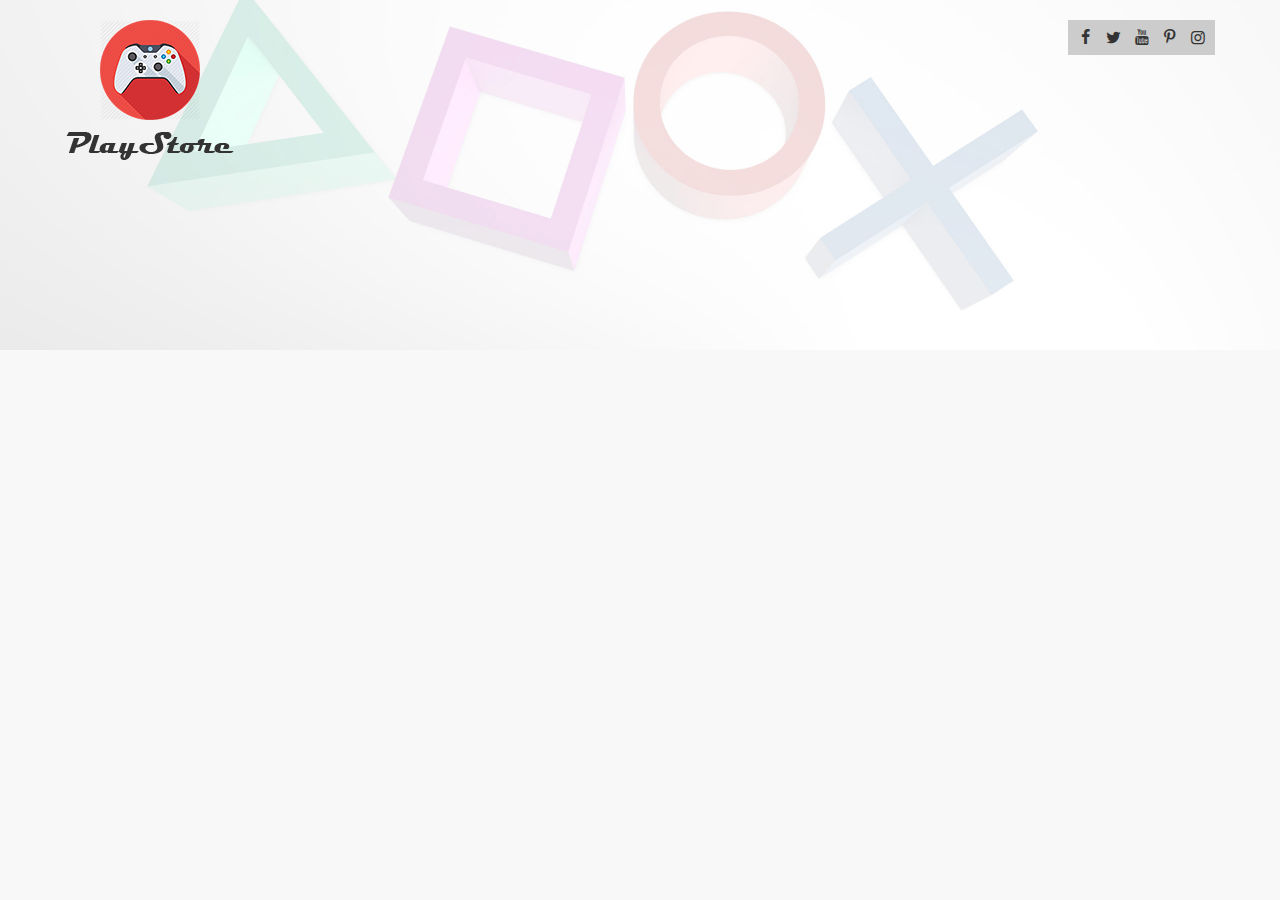
==== contacts.html @ 1346b2e4 "Сделал хедер для страницы контактов" ====
<!DOCTYPE html>
<html lang="ru">
<head>
  <meta charset="UTF-8">
  <title>Контакты - PlayStore</title>
  <link href="css/normalize.css" rel="stylesheet">
  <link href="css/style.css" rel="stylesheet">
  <link href="https://fonts.googleapis.com/css?family=Raleway:400,700,800|Roboto:400,700,900,900i&subset=cyrillic" rel="stylesheet">
  <link href="css/fontello.css" rel="stylesheet">
  <script src="https://api-maps.yandex.ru/2.1/?lang=ru_RU" type="text/javascript"></script>
  <script src="js/geo_object_collection.js" type="text/javascript"></script>
  <style>

    #map {
      position: relative;

      width: 100%;
      height: 100%;
      padding: 0;
      margin: 0;
    }

    .main-header {
      height: 350px;
      padding: 0;
    }

    .main-header .container {
      position: absolute;
      left: 50%;
      z-index: 1;

      transform: translateX(-50%);
    }

    .main-header .index-logo {
      position: absolute;
      top: 20px;
      left: 10px;
    }

    .main-header .header-social {
      position: absolute;
      top: 20px;
      right: 10px;

      background-color: rgba(193, 193, 193, 0.8);
    }
  </style>
</head>
<body>
  <header class="main-header">
    <div id="map">
      <div class="container clearfix">
      <div class="index-logo"><a href="index.html"><img src="img/index-logo.png" width="170" height="140" alt="Play Store"></a></div>
      <div class="header-social">
        <a href="#"><i class="icon icon-facebook"></i></a>
        <a href="#"><i class="icon icon-twitter"></i></a>
        <a href="#"><i class="icon icon-youtube"></i></a>
        <a href="#"><i class="icon icon-pinterest"></i></a>
        <a href="#"><i class="icon icon-instagram"></i></a>
      </div>
    </div>
    </div>
  </header>
</body>
</html>
---- css/style.css ----
body {
  min-width: 1280px;

  font-family: 'Roboto', 'Arial', sans-serif;
  font-size: 14px;

  background-color: #f8f8f8;
}

.container {
  width: 1170px;
  margin: 0 auto;
}

.to-left {
  float: left;
}

.to-right {
  float: right;
}

.clearfix::after {
  content: "";

  display: table;
  clear: both;
}

.main-header {
  min-height: 350px;
  padding-top: 25px;

  background: url("../img/header-bg.jpg") no-repeat center/cover;
}

.index-logo img {
  width: 170px;
  height: 140px;
  margin-bottom: 100px;
}

.header-social {
  padding: 5px;
}

.header-social a {
  display: inline-block;

  vertical-align: top;
  text-align: center;
}

.header-social .icon {
  display: inline-block;
  width: 25px;
  height: 25px;
  border-radius: 50%;

  font-size: 16px;
  line-height: 25px;
  vertical-align: middle;

  color: #333333;
}

.header-social a:hover .icon {
  background-color: #333;
  color: #fff;
}

.header-greeting {
  box-sizing: border-box;
  width: 270px;
  height: 300px;
  margin-top: 200px;
  margin-bottom: 65px;
  padding-top: 40px;
  padding-left: 25px;

  background-color: #94dac0;
  color: #333333;
}

.header-greeting h2 {
  margin: 0;
  margin-bottom: 25px;
  padding: 0;

  font-family: 'Raleway', 'Arial', sans-serif;
  font-size: 30px;
  font-weight: 700;
  line-height: 30px;
}

.header-greeting p {
  margin: 0;
  padding: 0;

  font-family: 'Raleway', 'Arial', sans-serif;
  font-size: 18px;
  font-weight: 700;
  font-style: italic;
  line-height: 14px;
}

.header-slider {
  box-sizing: border-box;
  width: 700px;
  min-height: 330px;
  margin-right: 100px;

  font-family: 'Raleway', 'Arial', sans-serif;
}

.slider-item {
  padding: 10px;
}

.slider-item h1 {
  margin: 0;
  padding: 0;

  font-size: 36px;
  font-weight: 800;
  line-height: 34px;
  text-transform: uppercase;
}

.slider-item p {
  margin: 0;
  margin-bottom: 60px;
  padding: 0;

  font-size: 18px;
  font-weight: 400;
  line-height: 24px;

  color: #000;
}

.header-slider .item-description {
  width: 315px;
}

.btn {
  display: inline-block;
  padding: 20px 30px;
  border: none;
  outline: none;

  font-family: 'Raleway', 'Arial', sans-serif;
  font-size: 14px;
  font-weight: 800;
  text-decoration: none;
  text-transform: uppercase;

  color: #000000;
  background-color: #94dac0;
  cursor: pointer;
}

.btn:hover {
  background-color: #9bfedf;
}

.btn:active {
  transform: scale(0.9);
}

.main-menu {
  width: 270px;

  background: #c55152;
}

.main-menu h2 {
  margin: 0;
  padding: 0;
  height: 20px;
  padding-top: 30px;
  padding-bottom: 25px;
  padding-left: 40px;

  font-family: inherit;
  font-size: 14px;
  font-weight: 700;
  text-transform: uppercase;

  background-color: #333333;
  color: #ffffff;
}

.main-menu ul {
  padding: 0;
  margin: 0;
}

.main-menu li {
  list-style: none;
}

.main-menu a {
  display: block;
  padding: 7px 0;
  padding-left: 40px;

  line-height: 36px;
  text-decoration: none;
  text-transform: uppercase;
  font-family: inherit;
  font-size: 14px;
  font-weight: 900;

  color: #000000;
}

.main-menu a:hover {
  background-color: #333333;
  color: #ffffff;
}

.banner {
  width: 270px;
}

.breadcrumbs {
  margin-top: 40px;
  margin-bottom: 50px;

  font-size: 0;
}

.breadcrumbs a {
  display: inline-block;
  padding: 5px;
  padding-right: 0;

  font-size: 12px;
  text-decoration: none;

  color: #989898;
}

.breadcrumbs a::after {
  content: "\00bb";

  margin-left: 5px;
}

.breadcrumbs a:last-child::after {
  content: none;
}

.breadcrumbs .active {
  padding: 5px;

  background-color: #faef03;
}

.description-full {
  clear: both;
}

.catalog {
  width: 870px;
  margin-bottom: 100px;

  font-family: 'Roboto', 'Arial', sans-serif;
  font-size: 0;
}

.catalog-section {
  margin-bottom: 20px;
}

.catalog-section:last-of-type {
  margin-bottom: 0;
}

.catalog h2 {
  margin: 0;
  padding: 0;
  padding-left: 25px;
  padding-top: 30px;
  padding-bottom: 40px;

  font-size: 22px;
  font-weight: 900;
  font-style: italic;
  text-transform: uppercase;

  color: #707070;
}

.catalog-item {
  display: inline-block;
  width: 270px;
  margin-right: 30px;
  margin-bottom: 30px;

  vertical-align: top;
}

.catalog-item:nth-of-type(3n) {
  margin-right: 0;
}

.catalog-item:hover {
  box-shadow: 0 0 20px #333;
}

.catalog-item a {
  display: block;
  padding: 10px;

  text-decoration: none;
  font-size: 14px;
  font-style: italic;
  font-weight: 900;

  background-color: #ffffff;
  color: #333333;
}

.catalog-item img {
  display: block;
  margin-bottom: 20px;
}

.catalog-item h1 {
  float: left;
  margin: 0;
  padding: 0;
  width: 170px;

  font-size: 14px;
}

.item-price {
  float: right;

  font-size: 18px;
}

.item-price span {
  display: block;
}

.item-price span::before,
.description-price span::before {
  content: '\f158';

  display: inline-block;
  width: 1em;
  margin-right: .2em;
  margin-left: 0;

  font-family: "fontello";
  font-style: italic;
  font-weight: normal;
  font-variant: normal;
  text-transform: none;
  text-decoration: inherit;
  text-align: center;
  line-height: 1em;
  speak: none;

  -webkit-font-smoothing: antialiased;
  -moz-osx-font-smoothing: grayscale;
}

.price-old {
  font-size: 14px;
  text-decoration: line-through;

  color: #e24602;
}

.description-gallery {
  width: 370px;
  margin-right: 40px;
  margin-bottom: 35px;

  font-size: 0;
}

.description-gallery figure {
  display: inline-block;
  margin: 0;
  margin-right: 5px;
  margin-bottom: 5px;

  cursor: pointer;
}

.description-gallery figure:last-child {
  margin-right: 0;
}

.item-description h1 {
  margin: 0;
  padding: 0;
  padding-bottom: 50px;

  font-size: 24px;
  font-weight: 700;
  text-transform: uppercase;

  color: #353535;
}

.description-price {
  margin-bottom: 30px;

  font-size: 24px;
  font-style: italic;
  font-weight: 700;

  color: #111111;
}

.description-short {
  clear: both;
  max-width: 450px;
  border-top: 1px solid rgba(51, 51, 51, 0.1);
  border-bottom:  1px solid rgba(51, 51, 51, 0.1);
  padding: 20px 0;
  margin-bottom: 20px;
}

.description-short h2 {
  margin: 0;
  padding: 0;
  margin-bottom: 10px;

  font-size: 12px;
  font-weight: 400;
  text-transform: uppercase;

  color: #353535;
}

.description-short p {
  margin: 0;
  padding: 0;
  max-width: 450px;

  font-size: 12px;
  font-weight: 400;

  color: #707070;
}

.item-description .btn {
  display: block;
  margin: 0 auto;
}

.description-full {
  margin-bottom: 80px;

  font-size: 12px;

  color: #808080;
}

.description-full h2 {
  box-sizing: border-box;
  margin: 0;
  margin-left: 20px;
  padding: 10px 15px;
  padding-right: 0;
  width: 170px;
  height: 35px;

  font-size: 12px;
  font-weight: 400;
  text-transform: uppercase;

  color: #333333;
  background: #c55152
}

.description-full h3 {
  margin: 0;
  padding: 0;

  font-size: 12px;
  font-weight: 400;
  text-transform: uppercase;
}

.description-full p {
  margin-left: 20px;
}

.description-full .border {
  padding: 10px;
  border: 1px solid rgba(51, 51, 51, 0.1);
}

.relative-product {
  clear: both;
  padding: 20px 0;
}

.relative-product h2 {
  padding: 0;
  margin: 0;
  margin-bottom: 40px;

  font-family: 'Raleway', 'Arial', sans-serif;
  font-size: 30px;
  font-weight: 700;
  font-style: italic;
  text-transform: uppercase;

  color: #333333;
}

.product-recomend {
  margin-bottom: 80px;
}

.product-recent {
  margin-bottom: 80px;
}

.brandlist {
  clear: both;
  padding: 15px;

  text-align: center;

  background: #fff;
}

.brandlist img {
  margin-right: 20px;
}

.brandlist img:last-of-type {
  margin-right: 0;
}

.feed {
  padding-top: 55px;
  padding-bottom: 60px;

  font-size: 0;

  background-color: #eaeaea;
}

.feed-header {
  padding-bottom: 30px;

  font-size: 22px;
  font-weight: 900;
  font-style: italic;

  text-align: center;

  color: #333333;
}

.feed-header span {
  font-size: 18px;
}

.feed-img {
  display: inline-block;
  border: 8px solid #fff;
  margin-right: 12px;

  background-color: #eaeaea;
}

.feed-img:last-of-type {
  margin-right: 0;
}

.footer-top {
  font-size: 0;
}

.big-btn {
  display: inline-block;
  width: 390px;
  height: 150px;

  text-align: center;
}

.big-btn-fb {
  background-color: #3b5997;
}

.big-btn-tw {
  background-color: #3fccfd;
}

.big-btn-pint {
  background-color: #cb2027;
}

.big-btn .icon {
  font-size: 60px;
  line-height: 150px;
  vertical-align: middle;

  color: #fff;
}

.footer-middle {
  background-color: #373737;
  color: #ffffff;
}

.footer-middle .container {
  box-sizing: border-box;
  padding: 50px 25px;
}

.footer-column {
  float: left;
  max-width: 270px;
  margin-right: 45px;

  font-size: 12px
}

.footer-column:last-child {
  margin-right: 0;
}

.footer-menu {
  margin-right: 90px;
}

.menu-column {
  padding: 0;
  margin: 0;

  list-style: none;
  line-height: 18px;
}

.menu-column a {
  text-decoration: none;
  color: #ffffff;
}

.footer-column h2 {
  margin: 0;
  padding: 0;
  margin-bottom: 30px;

  font-size: 18px;
}

.column-subscribe p {
  max-width: 195px;
}

.column-subscribe form {
  margin-bottom: 45px;

  font-size: 0;
}

.column-subscribe input[type="email"] {
  box-sizing: border-box;
  width: 180px;
  height: 30px;
  margin: 0;
  padding: 10px 0;
  padding-left: 20px;
  border: none;

  font-family: inherit;
  font-size: 12px;
  font-weight: 700;
  text-transform: uppercase;

  background-color: #fff51f;
  color: rgba(51, 51, 51, 0.45);
}

.column-subscribe button {
  box-sizing: border-box;
  padding: 0;
  margin: 0;
  border: none;
  width: 70px;
  height: 30px;

  text-transform: uppercase;
  font-family: inherit;
  font-size: 12px;
  font-weight: 400;

  background-color: #000000;
  color: #ffffff;
}

.column-subscribe button:hover {
  cursor: pointer;
}

.pay-services {
  font-size: 0;
}

.pay-services img {
  margin-right: 10px
}

.pay-services img:last-child {
  margin-right: 0;
}

.column-about-us {
  max-width: 230px;
}

.column-about-us p {
  margin-bottom: 15px;
}

.about-us-contact {
  margin-bottom: 15px;
}

.about-us-contact span {
  font-size: 14px;
}

.about-us-contact span:nth-child(odd) {
  margin-right: 20px;
}

.contact-email {
  color: #faef03;
}

.footer-bottom {
  min-height: 50px;

  font-size: 12px;
  line-height: 20px;

  background-color: #333333;
  color: #dad9d9;
}

.footer-copyright {
  padding: 15px 0;
}

.copyright-title {
  text-transform: uppercase;
}

.footer-social {
  padding: 15px 0;
}

.footer-social a {
  display: inline-block;
  height: 20px;

  vertical-align: top;
  text-align: center;
  line-height: 20px;
}

.footer-social .icon {
  display: inline-block;
  width: 20px;
  height: 20px;
  border-radius: 50%;

  font-size: 15px;
  line-height: 20px;
  vertical-align: middle;

  color: #fff;
}

.footer-social a:hover .icon {
  background-color: #fff;
  color: #333;
}
---- css/fontello.css ----
@font-face {
  font-family: 'fontello';
  src: url('../font/fontello.eot?43715284');
  src: url('../font/fontello.eot?43715284#iefix') format('embedded-opentype'),
       url('../font/fontello.woff2?43715284') format('woff2'),
       url('../font/fontello.woff?43715284') format('woff'),
       url('../font/fontello.ttf?43715284') format('truetype'),
       url('../font/fontello.svg?43715284#fontello') format('svg');
  font-weight: normal;
  font-style: normal;
}
/* Chrome hack: SVG is rendered more smooth in Windozze. 100% magic, uncomment if you need it. */
/* Note, that will break hinting! In other OS-es font will be not as sharp as it could be */
/*
@media screen and (-webkit-min-device-pixel-ratio:0) {
  @font-face {
    font-family: 'fontello';
    src: url('../font/fontello.svg?43715284#fontello') format('svg');
  }
}
*/

 [class^="icon-"]:before, [class*=" icon-"]:before {
  font-family: "fontello";
  font-style: normal;
  font-weight: normal;
  speak: none;

  display: inline-block;
  text-decoration: inherit;
  width: 1em;
  margin-right: .2em;
  text-align: center;
  /* opacity: .8; */

  /* For safety - reset parent styles, that can break glyph codes*/
  font-variant: normal;
  text-transform: none;

  /* fix buttons height, for twitter bootstrap */
  line-height: 1em;

  /* Animation center compensation - margins should be symmetric */
  /* remove if not needed */
  margin-left: .2em;

  /* you can be more comfortable with increased icons size */
  /* font-size: 120%; */

  /* Font smoothing. That was taken from TWBS */
  -webkit-font-smoothing: antialiased;
  -moz-osx-font-smoothing: grayscale;

  /* Uncomment for 3D effect */
  /* text-shadow: 1px 1px 1px rgba(127, 127, 127, 0.3); */
}

.icon-twitter:before { content: '\f099'; } /* '' */
.icon-facebook:before { content: '\f09a'; } /* '' */
.icon-rss:before { content: '\f09e'; } /* '' */
.icon-pinterest-circled:before { content: '\f0d2'; } /* '' */
.icon-gplus:before { content: '\f0d5'; } /* '' */
.icon-rouble:before { content: '\f158'; } /* '' */
.icon-youtube:before { content: '\f167'; } /* '' */
.icon-instagram:before { content: '\f16d'; } /* '' */
.icon-tumblr:before { content: '\f173'; } /* '' */
.icon-pinterest:before { content: '\f231'; } /* '' */
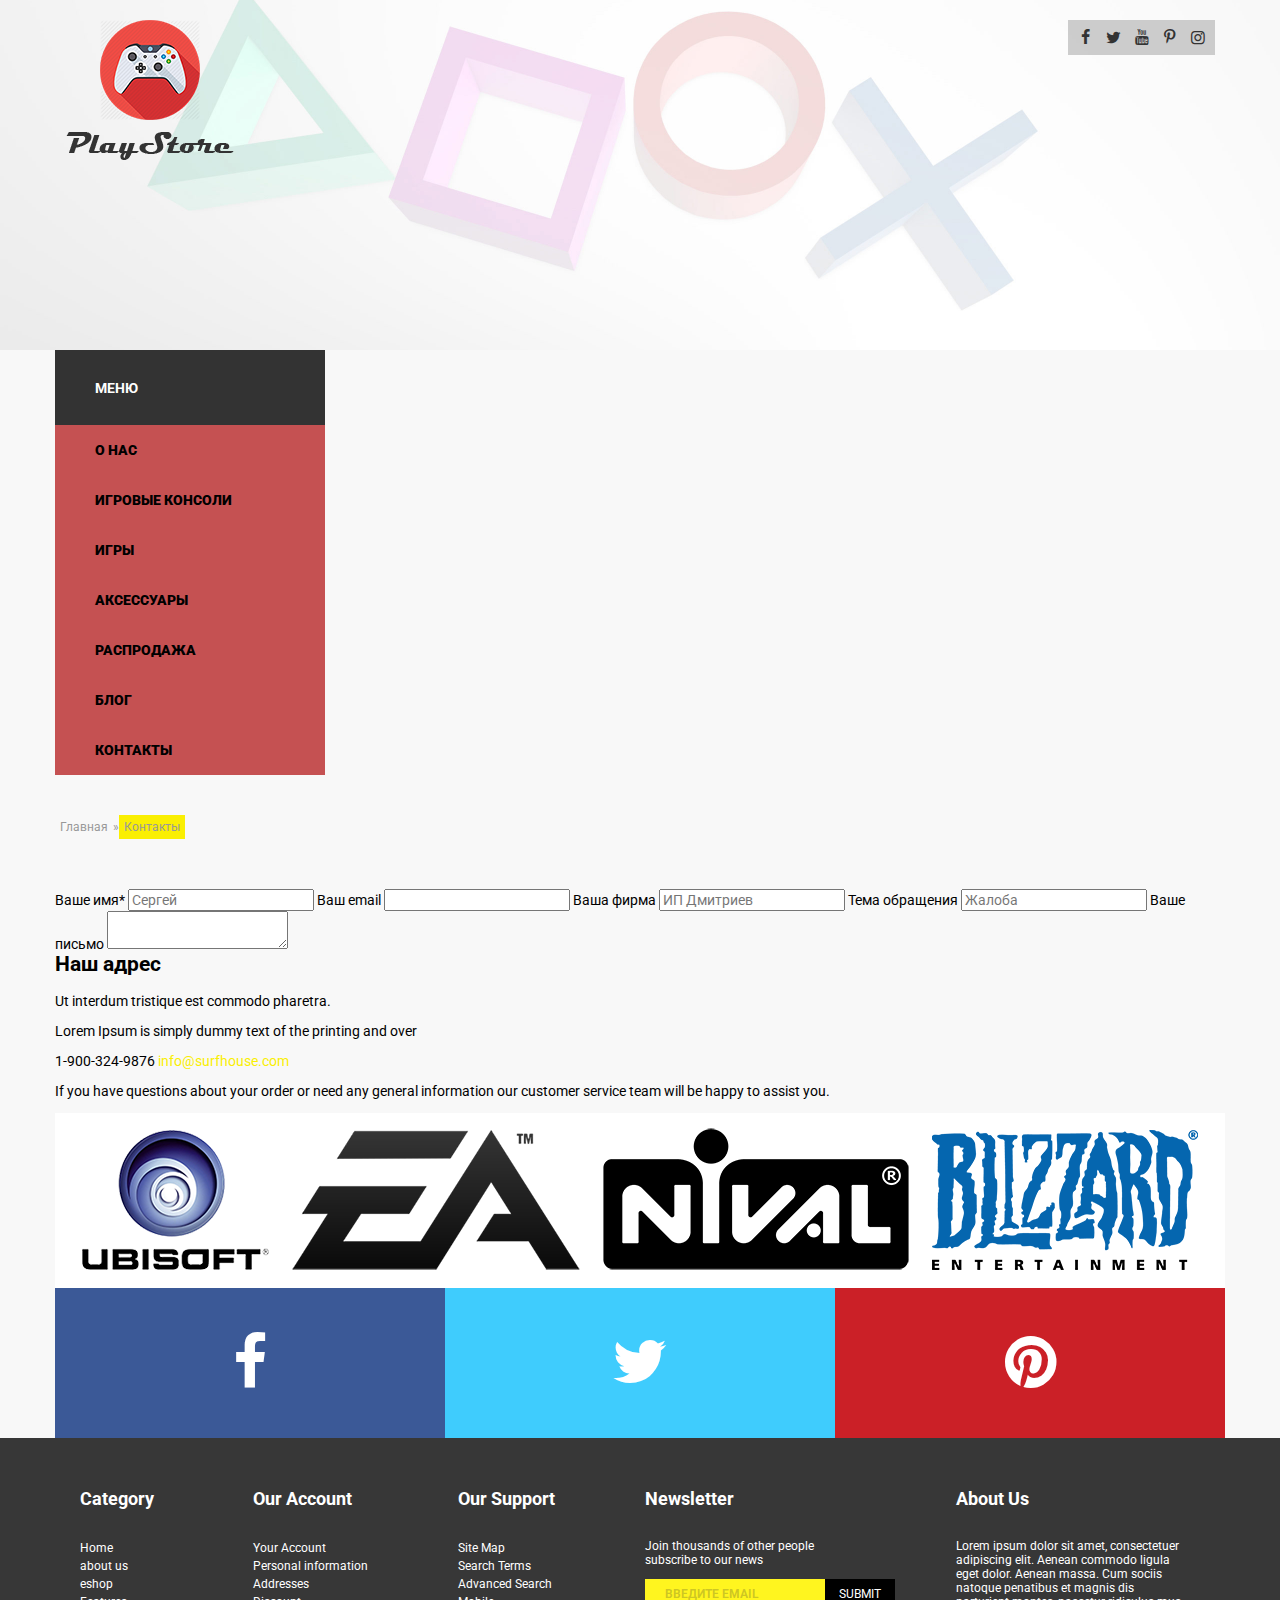
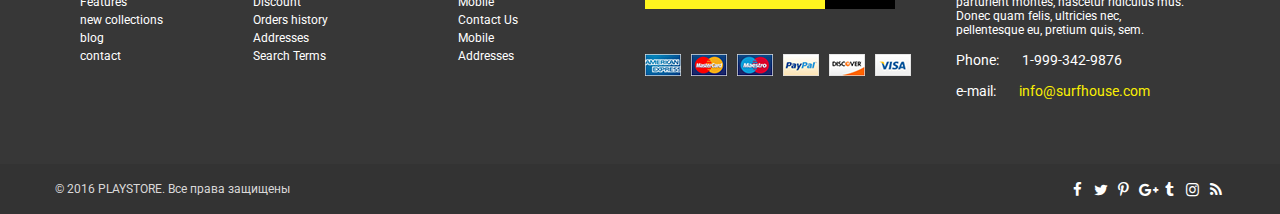
==== commit 04c92bd0: "Готова разметка страницы контактов" ====
--- a/contacts.html
+++ b/contacts.html
@@ -52,16 +52,156 @@
   <header class="main-header">
     <div id="map">
       <div class="container clearfix">
-      <div class="index-logo"><a href="index.html"><img src="img/index-logo.png" width="170" height="140" alt="Play Store"></a></div>
-      <div class="header-social">
-        <a href="#"><i class="icon icon-facebook"></i></a>
-        <a href="#"><i class="icon icon-twitter"></i></a>
-        <a href="#"><i class="icon icon-youtube"></i></a>
-        <a href="#"><i class="icon icon-pinterest"></i></a>
-        <a href="#"><i class="icon icon-instagram"></i></a>
-      </div>
-    </div>
+        <div class="index-logo"><a href="index.html"><img src="img/index-logo.png" width="170" height="140" alt="Play Store"></a></div>
+        <div class="header-social">
+          <a href="#"><i class="icon icon-facebook"></i></a>
+          <a href="#"><i class="icon icon-twitter"></i></a>
+          <a href="#"><i class="icon icon-youtube"></i></a>
+          <a href="#"><i class="icon icon-pinterest"></i></a>
+          <a href="#"><i class="icon icon-instagram"></i></a>
+        </div>
+      </div>
     </div>
   </header>
+  <div class="container clearfix">
+    <div class="to-left">
+      <nav class="main-menu">
+        <h2>Меню</h2>
+        <ul>
+          <li><a href="#">О нас</a></li>
+          <li><a href="#">Игровые консоли</a></li>
+          <li><a href="#">Игры</a></li>
+          <li><a href="#">Аксессуары</a></li>
+          <li><a href="#">Распродажа</a></li>
+          <li><a href="#">Блог</a></li>
+          <li><a href="#">Контакты</a></li>
+        </ul>
+      </nav>
+      <div class="banner"></div>
+    </div>
+    <div class="to-right">
+      <main>
+        <div class="breadcrumbs">
+          <a href="index.html">Главная</a>
+          <a class="active" href="#">Контакты</a>
+        </div>
+        <form class="contact-message to-left" action="">
+          <label for="name">Ваше имя*</label>
+          <input type="text" id="name" placeholder="Сергей" required>
+          <label for="email">Ваш email</label>
+          <input type="email" id="email" plsceholder="email@domen.ru" required>
+          <label for="company">Ваша фирма</label>
+          <input type="text" id="company" placeholder="ИП Дмитриев">
+          <label for="subject">Тема обращения</label>
+          <input type="text" id="subject" placeholder="Жалоба" required>
+          <label for="message">Ваше письмо</label>
+          <textarea id="message"></textarea>
+        </form>
+        <section class="contact-address">
+          <h2>Наш адрес</h2>
+          <p>Ut interdum tristique est commodo pharetra.</p>
+          <p>Lorem Ipsum is simply dummy text of the printing and over</p>
+          <span class="contact-phone">1-900-324-9876</span>
+          <span class="contact-email">info@surfhouse.com</span>
+          <p>If you have questions about your order or need any general information our customer service team will be happy to assist you.</p>
+        </section>
+      </main>
+      <aside class="brandlist">
+        <img src="img/ubisoft-logo.png" alt="Ubisoft Logo" title="Ubisoft">
+        <img src="img/EA-logo.png" alt="EA Logo" title="EA">
+        <img src="img/nival-logo.png" alt="Nival Logo" title="Nival">
+        <img src="img/blizzard-logo.png" alt="Blizzard">
+      </aside>
+    </div>
+  </div>
+  <footer class="main-footer">
+    <div class="footer-top">
+      <div class="container">
+        <a href="#" class="big-btn big-btn-fb"><i class="icon icon-facebook"></i></a>
+        <a href="#" class="big-btn big-btn-tw"><i class="icon icon-twitter"></i></a>
+        <a href="#" class="big-btn big-btn-pint"><i class="icon icon-pinterest-circled"></i></a>
+      </div>
+    </div>
+    <div class="footer-middle">
+      <div class="container clearfix">
+        <section class="footer-column footer-menu">
+          <h2>Category</h2>
+          <ul class="menu-column">
+            <li><a href="#">Home</a></li>
+            <li><a href="#">about us</a></li>
+            <li><a href="#">eshop</a></li>
+            <li><a href="#">Features</a></li>
+            <li><a href="#">new collections</a></li>
+            <li><a href="#">blog</a></li>
+            <li><a href="#">contact</a></li>
+          </ul>
+        </section>
+        <section class="footer-column footer-menu">
+          <h2>Our Account</h2>
+          <ul class="menu-column">
+            <li><a href="#">Your Account</a></li>
+            <li><a href="#">Personal information</a></li>
+            <li><a href="#">Addresses</a></li>
+            <li><a href="#">Discount</a></li>
+            <li><a href="#">Orders history</a></li>
+            <li><a href="#">Addresses</a></li>
+            <li><a href="#">Search Terms</a></li>
+          </ul>
+        </section>
+        <section class="footer-column footer-menu">
+          <h2>Our Support</h2>
+          <ul class="menu-column">
+            <li><a href="#">Site Map</a></li>
+            <li><a href="#">Search Terms</a></li>
+            <li><a href="#">Advanced Search</a></li>
+            <li><a href="#">Mobile</a></li>
+            <li><a href="#">Contact Us</a></li>
+            <li><a href="#">Mobile</a></li>
+            <li><a href="#">Addresses</a></li>
+          </ul>
+        </section>
+        <section class="footer-column column-subscribe">
+          <h2>Newsletter</h2>
+          <p>Join thousands of&nbsp;other people subscribe to&nbsp;our news</p>
+          <form action="">
+            <input type="email" placeholder="Введите email">
+            <button type="submit">Submit</button>
+          </form>
+          <div class="pay-services">
+            <img src="img/aex.jpg" width="36" height="22" alt="aex">
+            <img src="img/mastercard.jpg" width="36" height="22" alt="mastercard">
+            <img src="img/maestro.jpg" width="36" height="22" alt="maestro">
+            <img src="img/paypal.jpg" width="36" height="22" alt="paypal">
+            <img src="img/discover.jpg" width="36" height="22" alt="discover">
+            <img src="img/visa.jpg" width="36" height="22" alt="visa">
+          </div>
+        </section>
+        <section class="footer-column column-about-us">
+          <h2>About Us</h2>
+          <p>Lorem ipsum dolor sit amet, consectetuer adipiscing elit. Aenean commodo ligula eget dolor. Aenean massa. Cum sociis natoque penatibus et magnis dis parturient montes, nascetur ridiculus mus. Donec quam felis, ultricies nec, pellentesque eu, pretium quis, sem.</p>
+          <div class="about-us-contact"><span>Phone:</span>
+          <span>1-999-342-9876</span></div>
+          <div class="about-us-contact"><span>e-mail:</span>
+          <span class="contact-email">info@surfhouse.com</span></div>
+        </section>
+      </div>
+    </div>
+    <div class="footer-bottom">
+      <div class="container">
+        <div class="footer-copyright to-left">
+          &copy; 2016 <span class="copyright-title">PlayStore</span>. Все права защищены
+        </div>
+        <div class="footer-social to-right">
+          <a href="#"><i class="icon icon-facebook"></i></a>
+          <a href="#"><i class="icon icon-twitter"></i></a>
+          <a href="#"><i class="icon icon-pinterest"></i></a>
+          <a href="#"><i class="icon icon-gplus"></i></a>
+          <a href="#"><i class="icon icon-tumblr"></i></a>
+          <a href="#"><i class="icon icon-instagram"></i></a>
+          <a href="#"><i class="icon icon-rss"></i></a>
+        </div>
+      </div>
+    </div>
+  </footer>
 </body>
 </html>
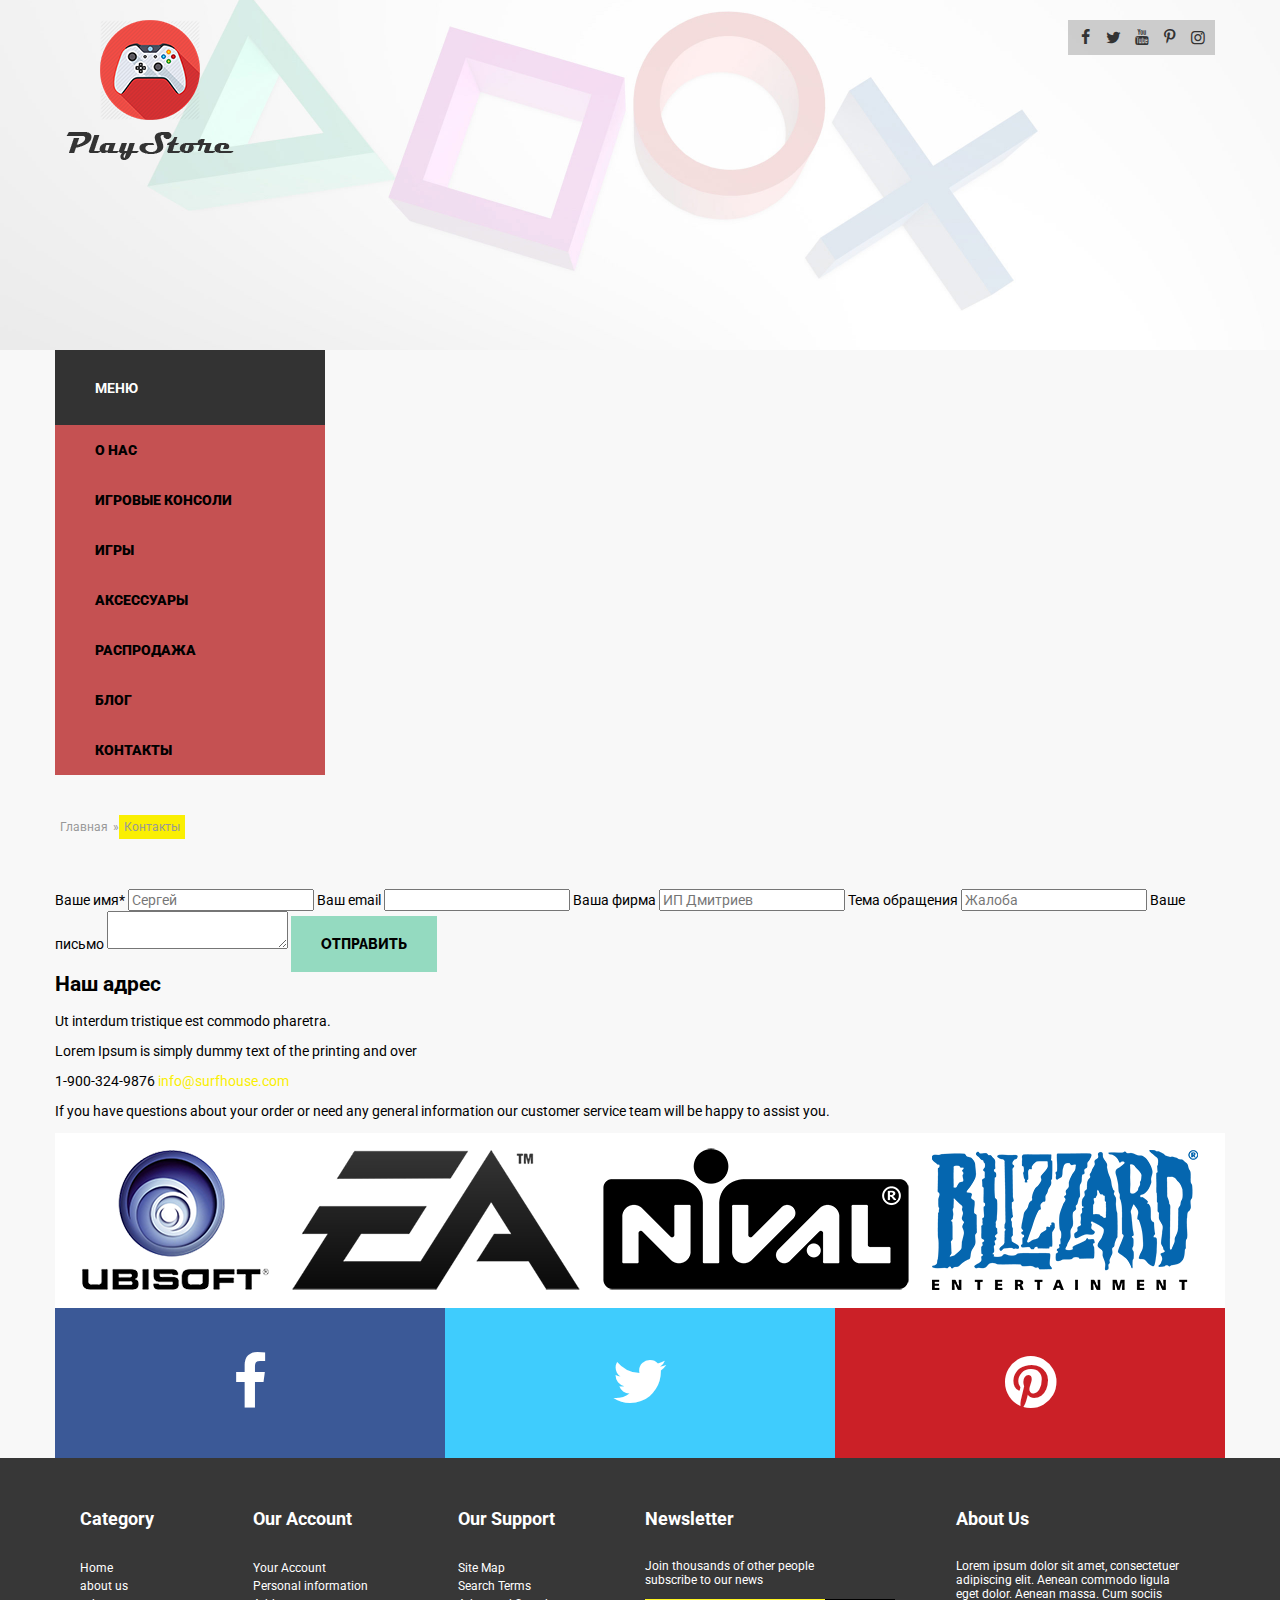
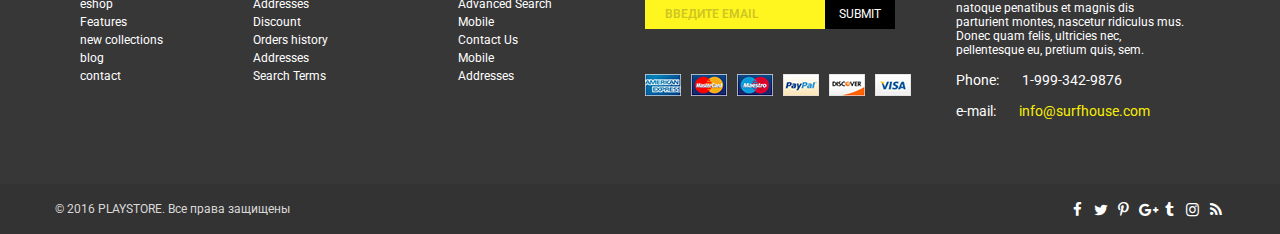
==== commit 553d1193: "Добавил кнопку отправки сообщения" ====
--- a/contacts.html
+++ b/contacts.html
@@ -96,6 +96,7 @@
           <input type="text" id="subject" placeholder="Жалоба" required>
           <label for="message">Ваше письмо</label>
           <textarea id="message"></textarea>
+          <button class="btn" type="submit">Отправить</button>
         </form>
         <section class="contact-address">
           <h2>Наш адрес</h2>
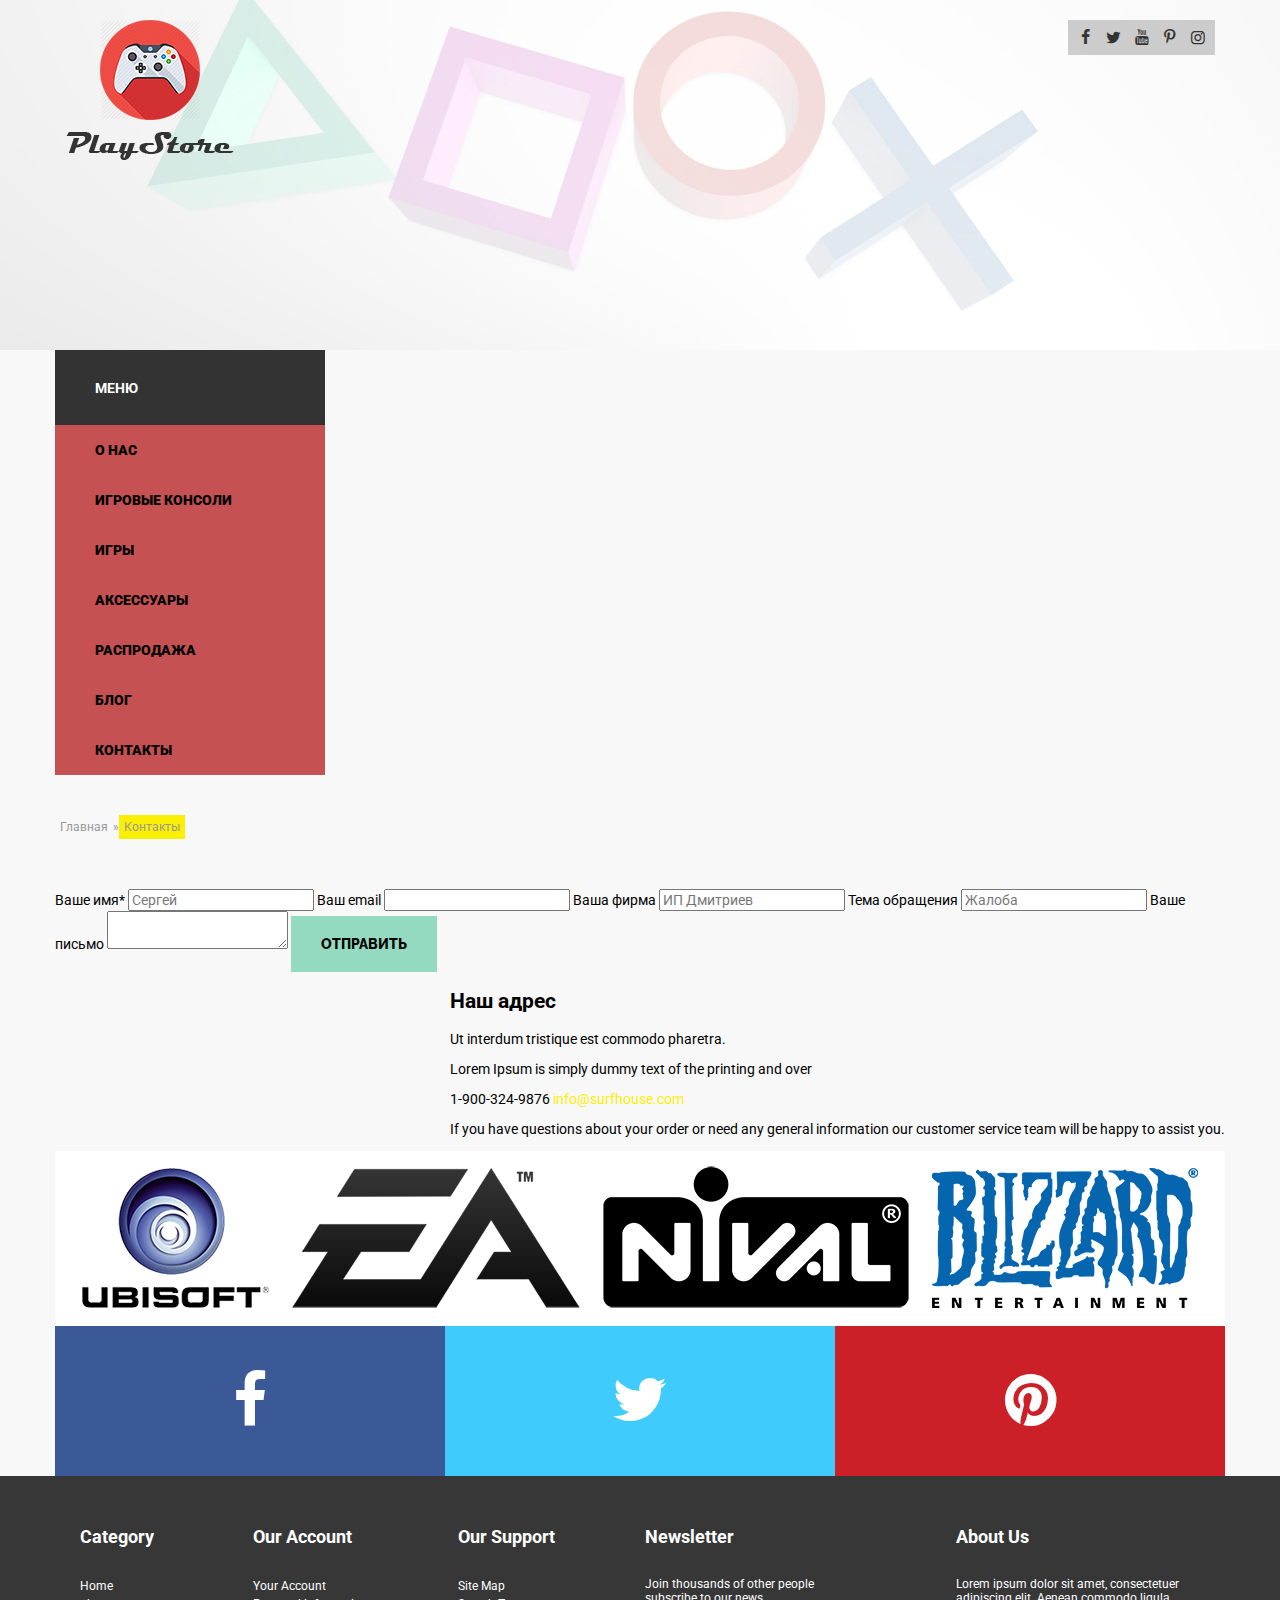
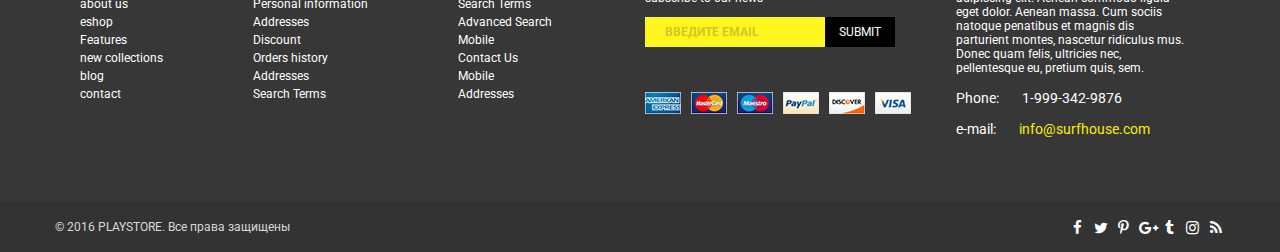
==== commit fdbff13b: "Добавил класс для адреса" ====
--- a/contacts.html
+++ b/contacts.html
@@ -98,7 +98,7 @@
           <textarea id="message"></textarea>
           <button class="btn" type="submit">Отправить</button>
         </form>
-        <section class="contact-address">
+        <section class="contact-address to-right">
           <h2>Наш адрес</h2>
           <p>Ut interdum tristique est commodo pharetra.</p>
           <p>Lorem Ipsum is simply dummy text of the printing and over</p>
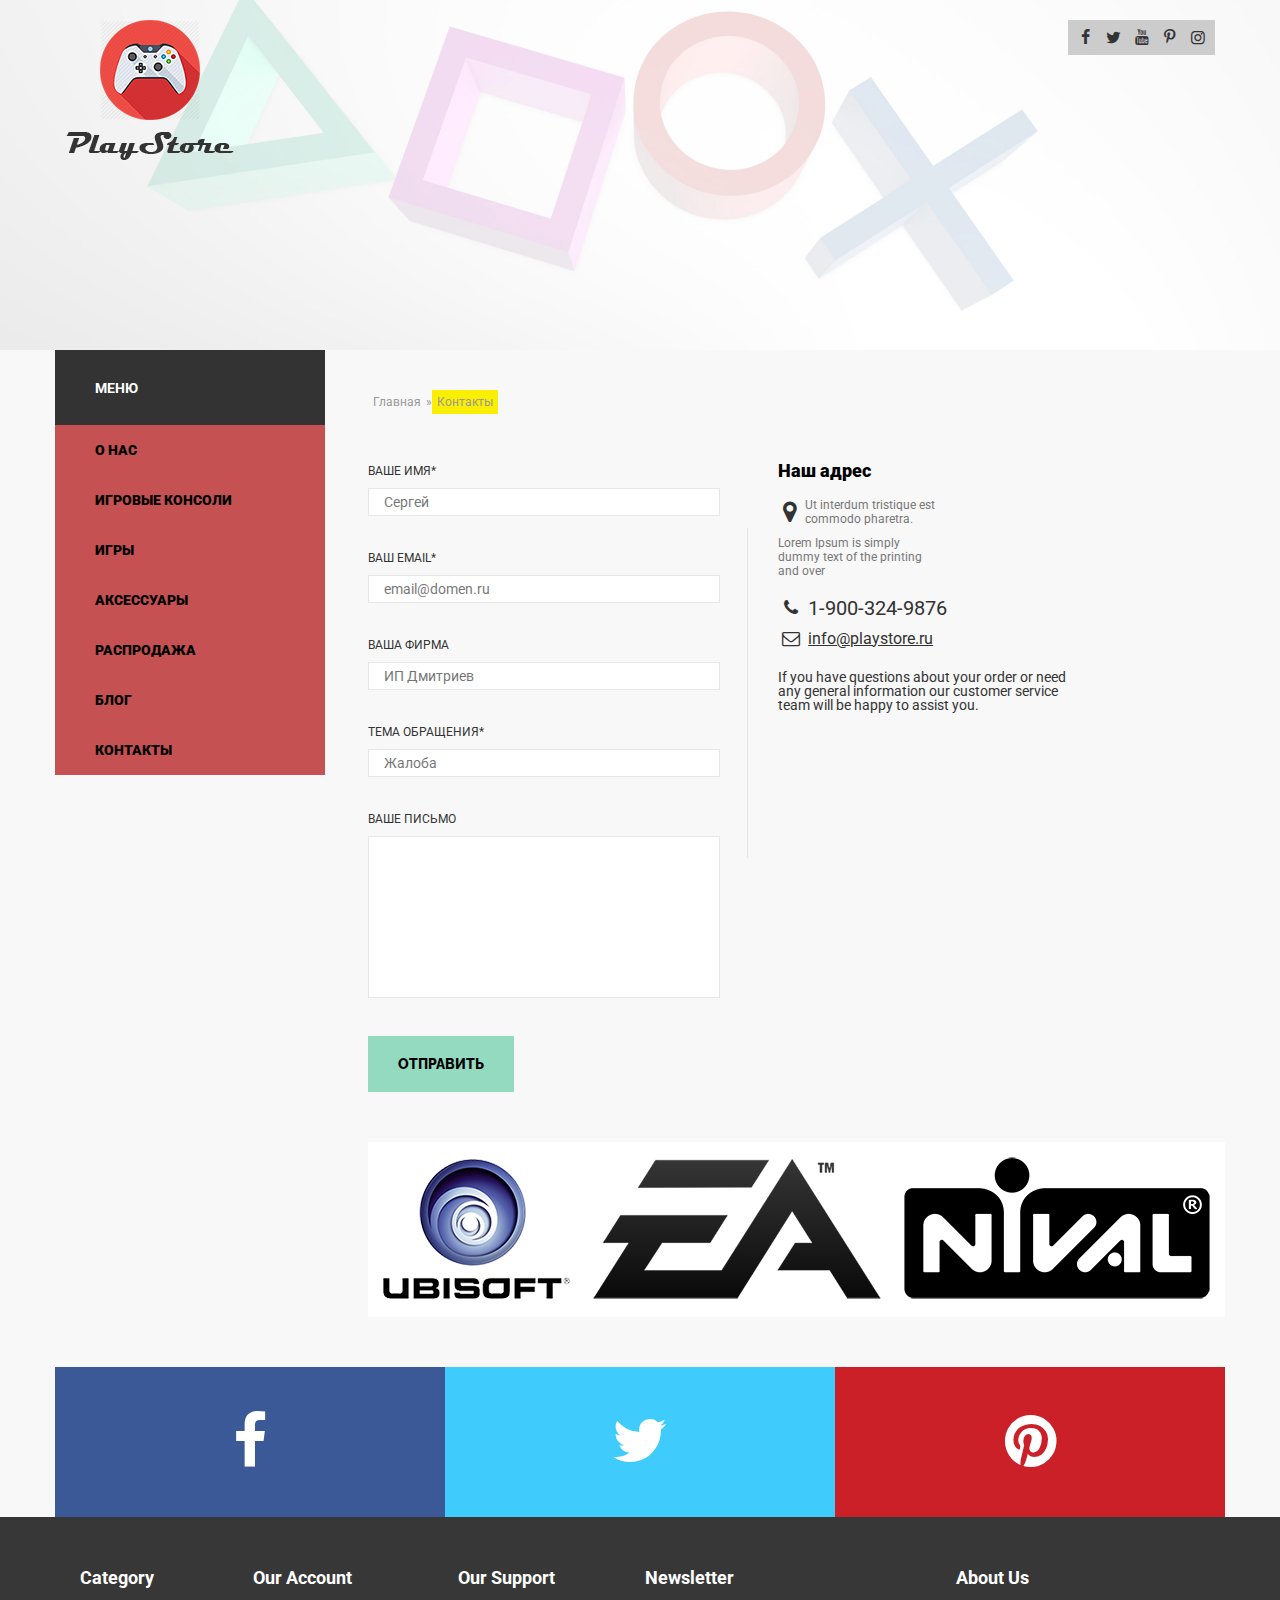
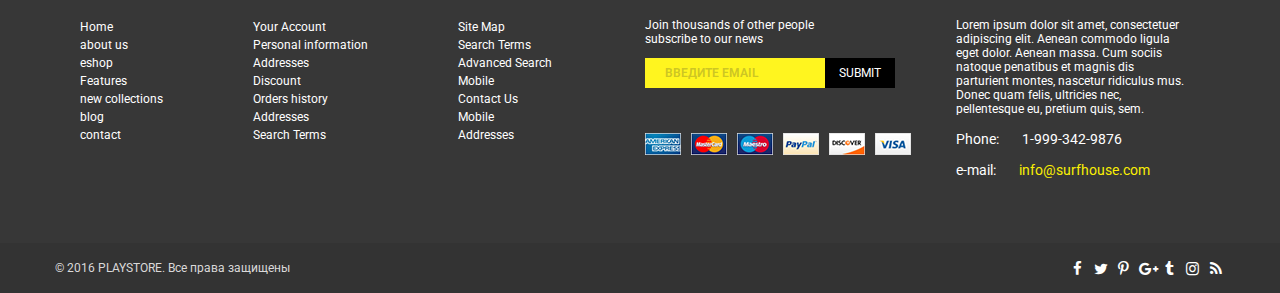
==== commit e6bb7fab: "Завершена страница контактов" ====
--- a/contacts.html
+++ b/contacts.html
@@ -80,7 +80,7 @@
       <div class="banner"></div>
     </div>
     <div class="to-right">
-      <main>
+      <main class="contacts clearfix">
         <div class="breadcrumbs">
           <a href="index.html">Главная</a>
           <a class="active" href="#">Контакты</a>
@@ -88,22 +88,25 @@
         <form class="contact-message to-left" action="">
           <label for="name">Ваше имя*</label>
           <input type="text" id="name" placeholder="Сергей" required>
-          <label for="email">Ваш email</label>
-          <input type="email" id="email" plsceholder="email@domen.ru" required>
+          <label for="email">Ваш email*</label>
+          <input type="email" id="email" placeholder="email@domen.ru" required>
           <label for="company">Ваша фирма</label>
           <input type="text" id="company" placeholder="ИП Дмитриев">
-          <label for="subject">Тема обращения</label>
+          <label for="subject">Тема обращения*</label>
           <input type="text" id="subject" placeholder="Жалоба" required>
           <label for="message">Ваше письмо</label>
           <textarea id="message"></textarea>
           <button class="btn" type="submit">Отправить</button>
         </form>
-        <section class="contact-address to-right">
+        <section class="contact-address to-left">
           <h2>Наш адрес</h2>
-          <p>Ut interdum tristique est commodo pharetra.</p>
-          <p>Lorem Ipsum is simply dummy text of the printing and over</p>
-          <span class="contact-phone">1-900-324-9876</span>
-          <span class="contact-email">info@surfhouse.com</span>
+          <div class="contact-location">
+            <i class="icon-location"></i>
+            <p class="location-info">Ut interdum tristique est commodo pharetra.</p>
+            <p>Lorem Ipsum is simply dummy text of the printing and over</p>
+          </div>
+          <div class="contact-info contact-phone"><i class="icon-phone"></i>1-900-324-9876</div>
+          <div class="contact-info contact-email"><i class="icon-mail"></i>info@playstore.ru</div>
           <p>If you have questions about your order or need any general information our customer service team will be happy to assist you.</p>
         </section>
       </main>
@@ -111,7 +114,6 @@
         <img src="img/ubisoft-logo.png" alt="Ubisoft Logo" title="Ubisoft">
         <img src="img/EA-logo.png" alt="EA Logo" title="EA">
         <img src="img/nival-logo.png" alt="Nival Logo" title="Nival">
-        <img src="img/blizzard-logo.png" alt="Blizzard">
       </aside>
     </div>
   </div>
--- a/css/style.css
+++ b/css/style.css
@@ -224,6 +224,10 @@
   width: 270px;
 }
 
+.contacts {
+  margin-bottom: 30px;
+}
+
 .breadcrumbs {
   margin-top: 40px;
   margin-bottom: 50px;
@@ -256,6 +260,159 @@
   padding: 5px;
 
   background-color: #faef03;
+}
+
+.contact-message {
+  max-width: 380px;
+
+  background: url(images/sep.png) no-repeat right 20%;
+}
+
+.contact-message label {
+  display: block;
+  margin-bottom: 10px;
+
+  font-size: 12px;
+  font-weight: 400;
+  text-transform: uppercase;
+
+  color: #333333;
+}
+
+.contact-message input {
+  display: block;
+  margin-bottom: 35px;
+  width: 320px;
+  padding: 5px 15px;
+  border: 1px solid #e6e6e6;
+}
+
+.contact-message input:hover {
+  background-color: #ccffdd;
+}
+
+.contact-message input:focus {
+  outline-color: #00cc7a;
+}
+
+.contact-message textarea {
+  width: 340px;
+  min-height: 150px;
+  padding: 5px;
+  margin-bottom: 35px;
+  resize: none;
+  border: 1px solid #e6e6e6;
+}
+
+.contact-message textarea:hover {
+  background-color: #ccffdd;
+}
+
+.contact-message textarea:focus {
+  outline-color: #00cc7a;
+}
+
+.contact-message .btn {
+  margin-bottom: 20px;
+}
+
+.contact-address {
+  max-width: 300px;
+  padding: 0 20px;
+  padding-left: 30px;
+}
+
+.contact-address i {
+  display: inline-block;
+  margin-right: 5px;
+
+  vertical-align: top;
+  font-size: 24px;
+  text-align: left;
+
+  color: #333333;
+}
+
+.contact-address h2 {
+  padding: 0;
+  margin: 0;
+  margin-bottom: 20px;
+
+  font-size: 18px;
+  font-weight: 900;
+  line-height: 14px;
+}
+
+.contact-address p {
+  max-width: 300px;
+  margin: 0;
+  padding: 0;
+  margin-bottom: 10px;
+
+  font-size: 14px;
+  font-weight: 400;
+  line-height: 14px;
+
+  color: #333333;
+}
+
+.contact-location {
+  margin-bottom: 20px;
+}
+
+.contact-location p {
+  max-width: 165px;
+
+  font-size: 12px;
+  font-weight: 400;
+  line-height: 14px;
+
+  color: #777777;
+}
+
+.contact-location .icon-location {
+  padding: 0;
+  margin: 0;
+}
+
+.contact-location .icon-location:before {
+  margin: 0;
+}
+
+.contact-location .location-info {
+  display: inline-block;
+  max-width: 155px;
+}
+
+.contact-address .contact-info {
+  margin-bottom: 10px;
+}
+
+.contact-address .contact-info i {
+  font-size: 18px;
+}
+
+.contact-address .contact-phone {
+  font-size: 20px;
+  font-weight: 400;
+  line-height: 20.8px;
+
+  color: #333333;
+}
+
+.contact-address .contact-email {
+  margin-bottom: 20px;
+
+  font-size: 16px;
+  font-weight: 400;
+  line-height: 20.8px;
+  text-decoration: underline;
+
+  color: #333333;
+}
+
+.contacts + .brandlist {
+  margin-bottom: 50px;
 }
 
 .description-full {
--- a/css/fontello.css
+++ b/css/fontello.css
@@ -1,11 +1,11 @@
 @font-face {
   font-family: 'fontello';
-  src: url('../font/fontello.eot?43715284');
-  src: url('../font/fontello.eot?43715284#iefix') format('embedded-opentype'),
-       url('../font/fontello.woff2?43715284') format('woff2'),
-       url('../font/fontello.woff?43715284') format('woff'),
-       url('../font/fontello.ttf?43715284') format('truetype'),
-       url('../font/fontello.svg?43715284#fontello') format('svg');
+  src: url('../font/fontello.eot?34556430');
+  src: url('../font/fontello.eot?34556430#iefix') format('embedded-opentype'),
+       url('../font/fontello.woff2?34556430') format('woff2'),
+       url('../font/fontello.woff?34556430') format('woff'),
+       url('../font/fontello.ttf?34556430') format('truetype'),
+       url('../font/fontello.svg?34556430#fontello') format('svg');
   font-weight: normal;
   font-style: normal;
 }
@@ -15,7 +15,7 @@
 @media screen and (-webkit-min-device-pixel-ratio:0) {
   @font-face {
     font-family: 'fontello';
-    src: url('../font/fontello.svg?43715284#fontello') format('svg');
+    src: url('../font/fontello.svg?34556430#fontello') format('svg');
   }
 }
 */
@@ -55,6 +55,9 @@
   /* text-shadow: 1px 1px 1px rgba(127, 127, 127, 0.3); */
 }
 
+.icon-mail:before { content: '\e800'; } /* '' */
+.icon-phone:before { content: '\e801'; } /* '' */
+.icon-location:before { content: '\e802'; } /* '' */
 .icon-twitter:before { content: '\f099'; } /* '' */
 .icon-facebook:before { content: '\f09a'; } /* '' */
 .icon-rss:before { content: '\f09e'; } /* '' */
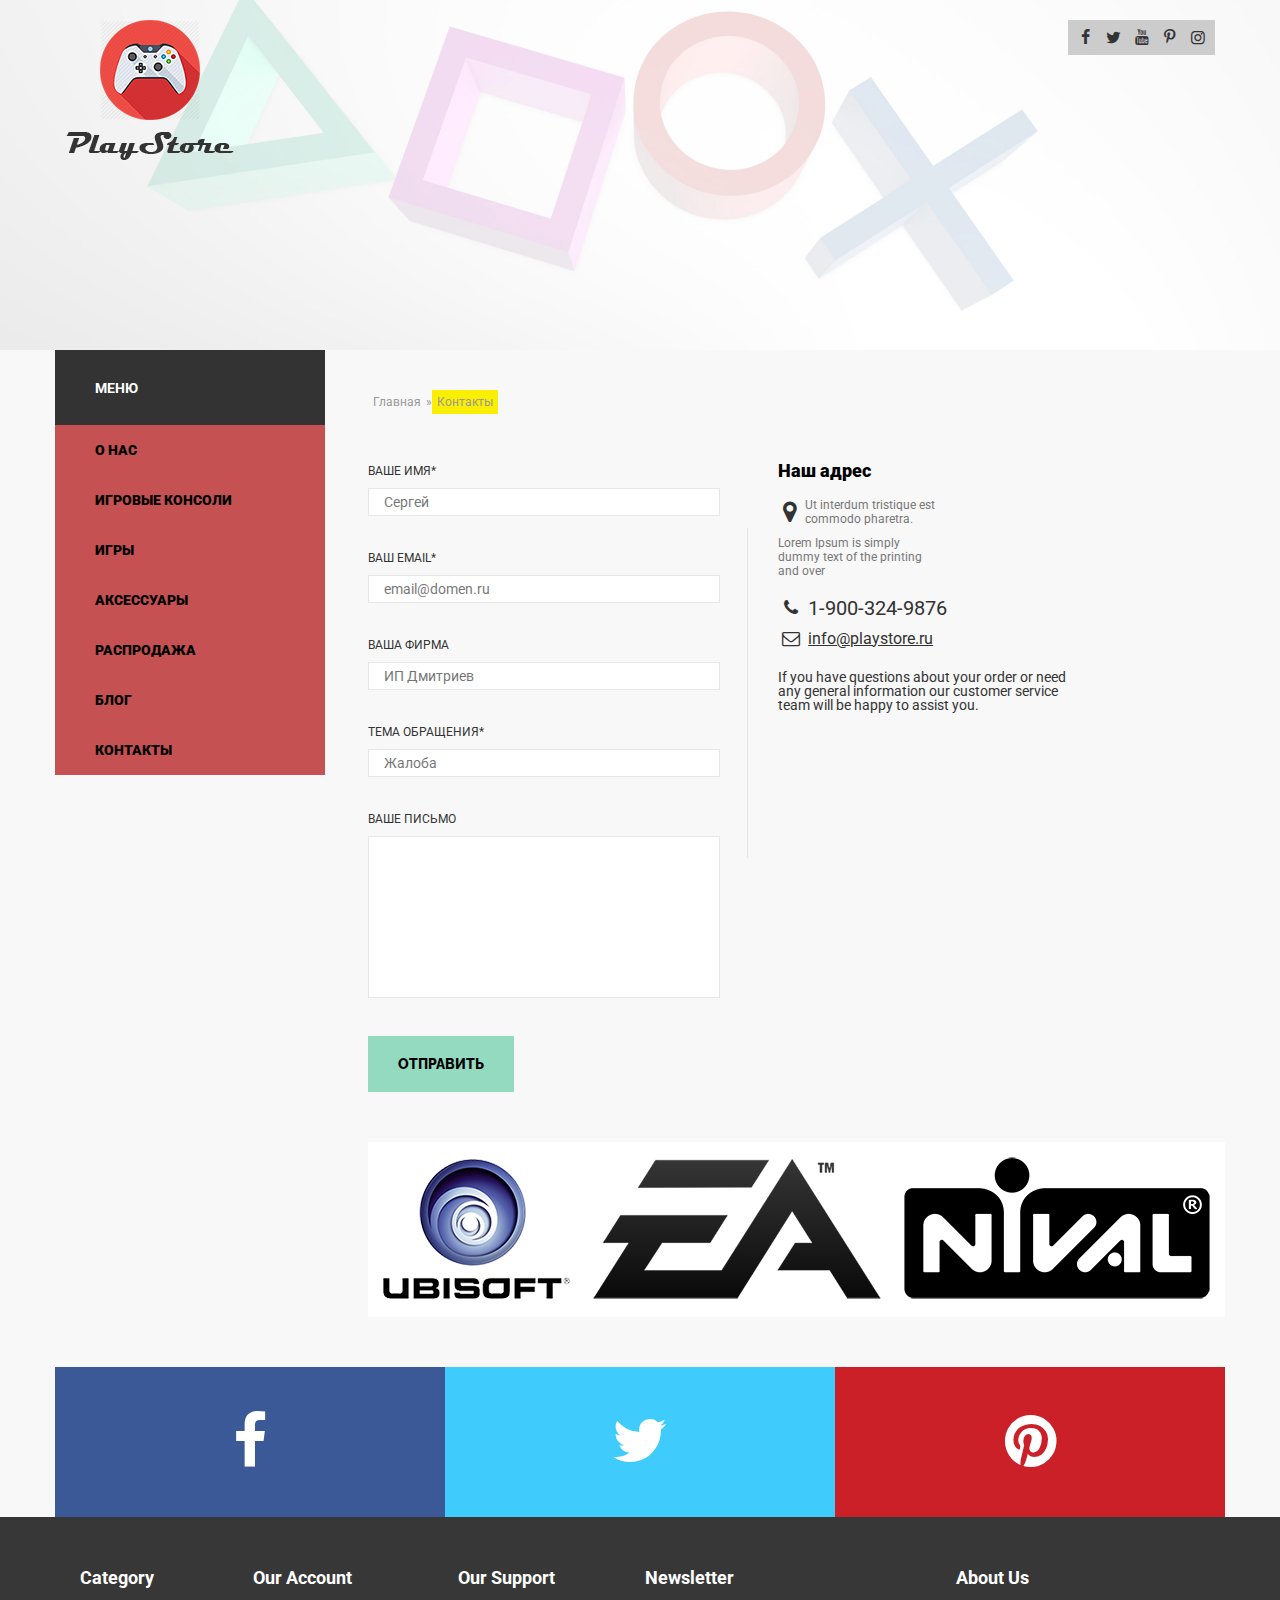
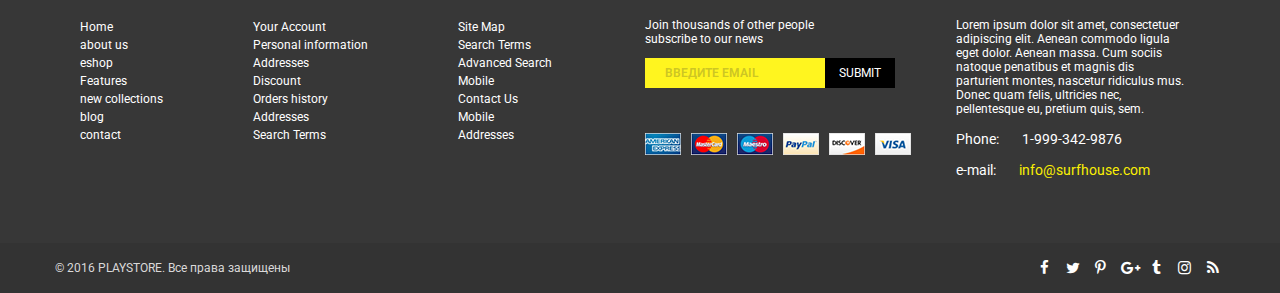
==== commit 20be77ac: "Перелинковал страницы" ====
--- a/contacts.html
+++ b/contacts.html
@@ -70,7 +70,7 @@
         <ul>
           <li><a href="#">О нас</a></li>
           <li><a href="#">Игровые консоли</a></li>
-          <li><a href="#">Игры</a></li>
+          <li><a href="shop.html">Игры</a></li>
           <li><a href="#">Аксессуары</a></li>
           <li><a href="#">Распродажа</a></li>
           <li><a href="#">Блог</a></li>
--- a/css/style.css
+++ b/css/style.css
@@ -921,26 +921,26 @@
 }
 
 .footer-social {
-  padding: 15px 0;
+  padding: 12.5px 0;
 }
 
 .footer-social a {
   display: inline-block;
-  height: 20px;
+  height: 25px;
 
   vertical-align: top;
   text-align: center;
-  line-height: 20px;
+  line-height: 25px;
 }
 
 .footer-social .icon {
   display: inline-block;
-  width: 20px;
-  height: 20px;
+  width: 25px;
+  height: 25px;
   border-radius: 50%;
 
   font-size: 15px;
-  line-height: 20px;
+  line-height: 25px;
   vertical-align: middle;
 
   color: #fff;
